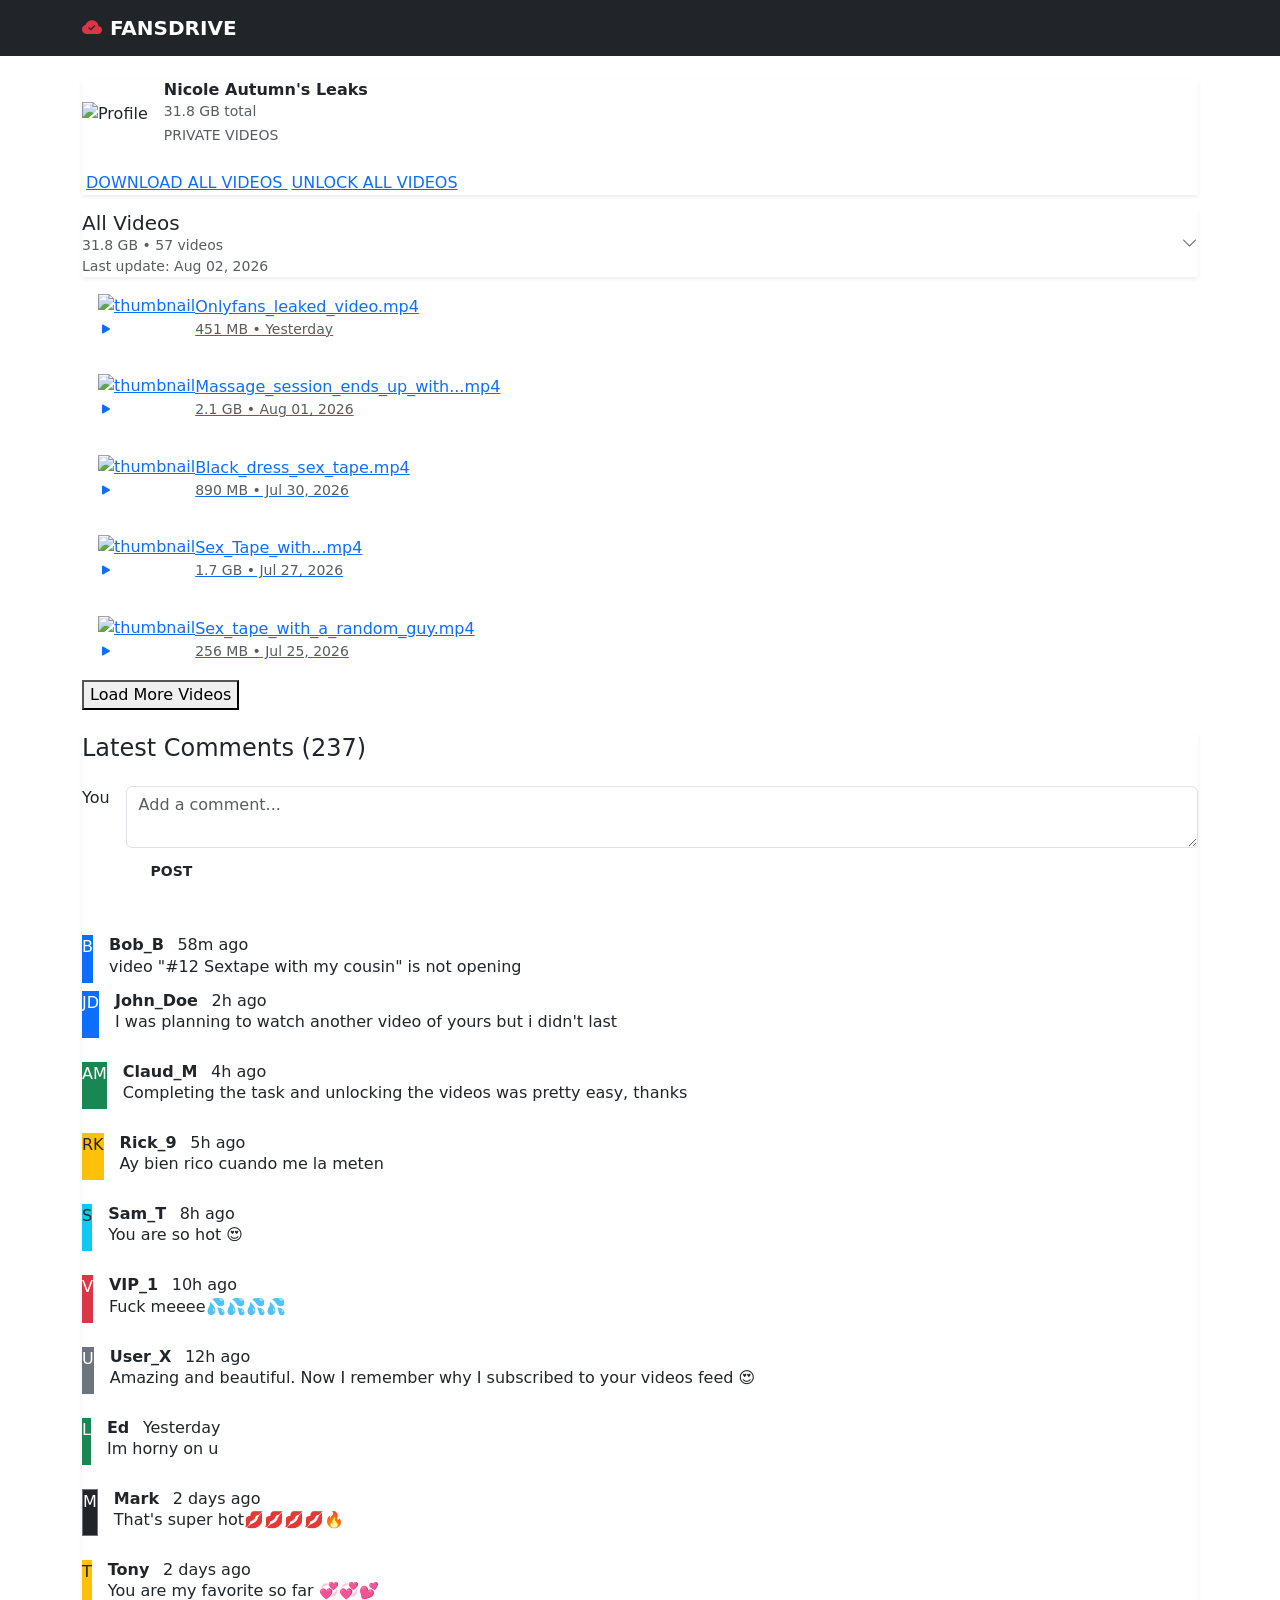
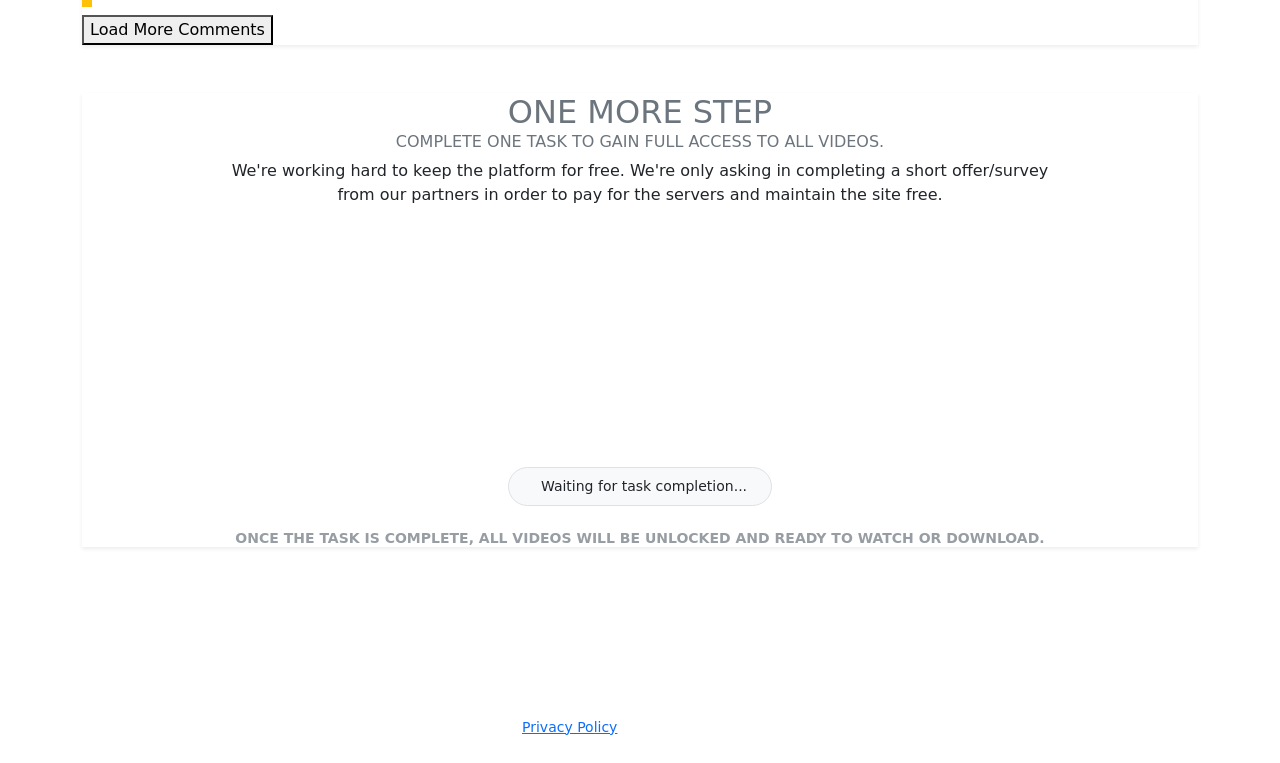
==== index.html @ c72d8a14 "Create index.html" ====
<!DOCTYPE html>
<html lang="en">

<head>
    <meta charset="UTF-8">
    <meta name="viewport" content="width=device-width, initial-scale=1.0">
    <title>Nicole Autumn - Leaks</title>

    <link rel="stylesheet" href="https://cdnjs.cloudflare.com/ajax/libs/font-awesome/7.0.1/css/all.min.css" integrity="sha512-2SwdPD6INVrV/lHTZbO2nodKhrnDdJK9/kg2XD1r9uGqPo1cUbujc+IYdlYdEErWNu69gVcYgdxlmVmzTWnetw==" crossorigin="anonymous" referrerpolicy="no-referrer" />
    <link href="https://cdn.jsdelivr.net/npm/bootstrap@5.3.0/dist/css/bootstrap.min.css" rel="stylesheet">
    <link rel="stylesheet" href="https://cdn.jsdelivr.net/npm/bootstrap-icons@1.11.0/font/bootstrap-icons.css">
    <link rel="stylesheet" href="https://priveview.vip/assets/css/style1.css?t=1785748569">  
    <script async src="https://www.googletagmanager.com/gtag/js?id=G-G1BZ0RKCCQ"></script>
    <script>
    window.dataLayer = window.dataLayer || [];
    function gtag(){dataLayer.push(arguments);}
    gtag('js', new Date());
    gtag('config', 'G-G1BZ0RKCCQ');
    </script>

    <!-- umami -->
    <script defer src="https://cloud.umami.is/script.js" data-website-id="19b9e05e-2cd7-4349-9ba2-64910b4aeb36"></script>
  <script>
const path = decodeURIComponent(window.location.pathname)
    .replace(/^\/+/, '')
    .replace(/\/$/, '');

const name = path || "Home";

document.title = `${name} - 2026`;

window.addEventListener("DOMContentLoaded", () => {
    const img = document.getElementById("profile");
    if (img) {
        img.src = `https://ts2.mm.bing.net/th?q=${encodeURIComponent(name)}`;
        img.alt = name;
    }
});
</script>
</head>

<body> 

    <nav class="navbar navbar-dark bg-dark mb-4">
        <div class="container">
            <a class="navbar-brand fw-bold" href="#">
                <i class="bi bi-cloud-check-fill text-danger me-2"></i>FANSDRIVE
            </a>
        </div>
    </nav>

    <div class="container pb-5">

        <div class="mb-3">
            <div class="shadow-sm folder-header">
                <div class="mb-4 d-flex align-items-center justify-content-between">
                    <div class="d-flex align-items-center">
                        <img src="https://ts2.mm.bing.net/th?q=Nicole Autumn" alt="Profile" class="profile-pic me-3">
                        <div>
                            <h6 class="mb-0 fw-bold">Nicole Autumn's Leaks</h6>
                            <small class="text-muted"><i class="fa-regular fa-hard-drive"></i> 31.8 GB total<br><i class="fa-solid fa-lock"></i> PRIVATE VIDEOS</small>
                        </div>
                    </div>

                </div>

                <div class="cta-container">
                    <a href="#unlock" class="btn-cta-primary">
                        <i class="fa-solid fa-cloud-arrow-down me-1"></i> DOWNLOAD ALL VIDEOS
                    </a>

                    <a href="#unlock" class="btn-cta-outline">
                        <i class="fa-solid fa-lock-open me-1"></i> UNLOCK ALL VIDEOS
                    </a>
                </div>
            </div>
        </div>

        <div>
            <div class="shadow-sm folder-header">
                <div class="d-flex align-items-center justify-content-between">
                    <div class="d-flex align-items-center">
                        <div class="icon-box-folder">
                            <i class="fa-regular fa-folder-open fs-1"></i>
                        </div>
                        <div>
                            <h5 class="mb-0">All Videos</h5>
                            <div class="text-muted small"><i class="fa-regular fa-hard-drive"></i> 31.8 GB &bull; 57 videos <br>Last update: Aug 02, 2026</div>
                        </div>
                    </div>
                    <i class="bi bi-chevron-down text-muted"></i>
                </div>
            </div>

            <div class="file-list">
                <a href="#unlock">
                    <div class="file-card p-3 d-flex align-items-center justify-content-between">
                        <div class="d-flex align-items-center">
                            <div class="video-thumbnail-container">
                                <img src="https://priveview.vip/assets/img/a2.png" alt="thumbnail">
                                <div class="play-overlay"><i class="bi bi-play-fill"></i></div>
                            </div>
                            <div>
                                <span class="file-name">Onlyfans_leaked_video.mp4</span>
                                <div class="text-muted small">451 MB • Yesterday</div>
                            </div>
                        </div>
                        <div class="ms-3 small text-muted"><i class="fa-solid fa-lock"></i></div>
                    </div>

                    <div class="file-card p-3 d-flex align-items-center justify-content-between">
                        <div class="d-flex align-items-center">
                            <div class="video-thumbnail-container">
                                <img src="https://priveview.vip/assets/img/a4.png" alt="thumbnail">
                                <div class="play-overlay"><i class="bi bi-play-fill"></i></div>
                            </div>
                            <div>
                                <span class="file-name">Massage_session_ends_up_with...mp4</span>
                                <div class="text-muted small">2.1 GB • Aug 01, 2026</div>
                            </div>
                        </div>
                        <div class="ms-3 small text-muted"><i class="fa-solid fa-lock"></i></div>
                    </div>

                    <div class="file-card p-3 d-flex align-items-center justify-content-between">
                        <div class="d-flex align-items-center">
                            <div class="video-thumbnail-container">
                                <img src="https://priveview.vip/assets/img/a5.png" alt="thumbnail">
                                <div class="play-overlay"><i class="bi bi-play-fill"></i></div>
                            </div>
                            <div>
                                <span class="file-name">Black_dress_sex_tape.mp4</span>
                                <div class="text-muted small">890 MB • Jul 30, 2026</div>
                            </div>
                        </div>
                        <div class="ms-3 small text-muted"><i class="fa-solid fa-lock"></i></div>
                    </div>

                    <div class="file-card p-3 d-flex align-items-center justify-content-between">
                        <div class="d-flex align-items-center">
                            <div class="video-thumbnail-container">
                                <img src="https://priveview.vip/assets/img/a6.png" alt="thumbnail">
                                <div class="play-overlay"><i class="bi bi-play-fill"></i></div>
                            </div>
                            <div>
                                <span class="file-name">Sex_Tape_with...mp4</span>
                                <div class="text-muted small">1.7 GB • Jul 27, 2026</div>
                            </div>
                        </div>
                        <div class="ms-3 small text-muted"><i class="fa-solid fa-lock"></i></div>
                    </div>

                    <div class="file-card p-3 d-flex align-items-center justify-content-between">
                        <div class="d-flex align-items-center">
                            <div class="video-thumbnail-container">
                                <img src="https://priveview.vip/assets/img/a3.png" alt="thumbnail">
                                <div class="play-overlay"><i class="bi bi-play-fill"></i></div>
                            </div>
                            <div>
                                <span class="file-name">Sex_tape_with_a_random_guy.mp4</span>
                                <div class="text-muted small">256 MB • Jul 25, 2026</div>
                            </div>
                        </div>
                        <div class="ms-3 small text-muted"><i class="fa-solid fa-lock"></i></div>
                    </div>

                    <button class="load-more-btn">
                        <i class="fa-solid fa-angles-down"></i> Load More Videos
                    </button>
                </a>
            </div>
        </div>

        <div class="shadow-sm folder-header mt-4">
            <div class="comments-section">
                <h4 class="mb-4">Latest Comments (<span id="comment-count">237</span>)</h4>
                
                <div class="d-flex mb-5">
                    <div class="comment-avatar me-3">You</div>
                    <div class="flex-grow-1">
                        <textarea id="comment-input" class="form-control mb-2" rows="2" placeholder="Add a comment..."></textarea>
                        <button id="post-btn" class="btn btn-post btn-sm px-4 fw-bold">POST</button>
                    </div>
                </div>

                <div id="comments-container">
                    <div class="d-flex mb-2">
                        <div class="comment-avatar me-3 bg-primary text-white">B</div>
                        <div><h6 class="mb-0 fw-bold">Bob_B <span class="custom-muted fw-normal ms-2">58m ago</span></h6><p class="mb-1">video "#12 Sextape with my cousin" is not opening</p></div>
                    </div>
                    <div class="d-flex mb-4">
                        <div class="comment-avatar me-3 bg-primary text-white">JD</div>
                        <div><h6 class="mb-0 fw-bold">John_Doe <span class="custom-muted fw-normal ms-2">2h ago</span></h6><p class="mb-1">I was planning to watch another video of yours but i didn't last</p></div>
                    </div>
                    <div class="d-flex mb-4">
                        <div class="comment-avatar me-3 bg-success text-white">AM</div>
                        <div><h6 class="mb-0 fw-bold">Claud_M <span class="custom-muted fw-normal ms-2">4h ago</span></h6><p class="mb-1">Completing the task and unlocking the videos was pretty easy, thanks</p></div>
                    </div>
                    <div class="d-flex mb-4">
                        <div class="comment-avatar me-3 bg-warning text-dark">RK</div>
                        <div><h6 class="mb-0 fw-bold">Rick_9 <span class="custom-muted fw-normal ms-2">5h ago</span></h6><p class="mb-1">Ay bien rico cuando me la meten</p></div>
                    </div>
                    <div class="d-flex mb-4">
                        <div class="comment-avatar me-3 bg-info text-dark">S</div>
                        <div><h6 class="mb-0 fw-bold">Sam_T <span class="custom-muted fw-normal ms-2">8h ago</span></h6><p class="mb-1">You are so hot 😍</p></div>
                    </div>
                    <div class="d-flex mb-4">
                        <div class="comment-avatar me-3 bg-danger text-white">V</div>
                        <div><h6 class="mb-0 fw-bold">VIP_1 <span class="custom-muted fw-normal ms-2">10h ago</span></h6><p class="mb-1">Fuck meeee💦💦💦💦</p></div>
                    </div>
                    <div class="d-flex mb-4">
                        <div class="comment-avatar me-3 bg-secondary text-white">U</div>
                        <div><h6 class="mb-0 fw-bold">User_X <span class="custom-muted fw-normal ms-2">12h ago</span></h6><p class="mb-1">Amazing and beautiful. Now I remember why I subscribed to your videos feed 😍</p></div>
                    </div>
                    <div class="d-flex mb-4">
                        <div class="comment-avatar me-3 bg-success text-white">L</div>
                        <div><h6 class="mb-0 fw-bold">Ed <span class="custom-muted fw-normal ms-2">Yesterday</span></h6><p class="mb-1">Im horny on u</p></div>
                    </div>
                    <div class="d-flex mb-4">
                        <div class="comment-avatar me-3 bg-dark border border-secondary text-white">M</div>
                        <div><h6 class="mb-0 fw-bold">Mark <span class="custom-muted fw-normal ms-2">2 days ago</span></h6><p class="mb-1">That's super hot💋💋💋💋🔥</p></div>
                    </div>
                    <div class="d-flex mb-2">
                        <div class="comment-avatar me-3 bg-warning text-dark">T</div>
                        <div><h6 class="mb-0 fw-bold">Tony <span class="custom-muted fw-normal ms-2">2 days ago</span></h6><p class="mb-1">You are my favorite so far 💞💞💕</p></div>
                    </div>

                    <a href="#unlock">
                        <button class="load-more-btn">
                            <i class="fa-solid fa-angles-down"></i> Load More Comments
                        </button>
                    </a>
                </div>

            </div>
        </div>



        <section class="shadow-sm folder-header page-section portfolio mt-5 mb-5" id="unlock">
            <div class="container">
                <h2 class="text-center text-uppercase text-secondary mb-0">
                    One More Step
                </h2>

                <div class="divider-custom">
                    <div class="divider-custom-line"></div>
                    <div class="divider-custom-icon">
                        <i class="fa-solid fa-lock"></i>
                    </div>
                    <div class="divider-custom-line"></div>
                </div>

                
                <div class="ml-auto text-center">

                    <h6 class="text-center text-uppercase text-secondary mb-2">
                        Complete one task to gain full access to all videos.
                    </h6>

                    <p class="w-75 mx-auto">We're working hard to keep the platform for free. We're only asking in completing a short offer/survey from our partners in order to pay for the servers and maintain the site free.</p>

                    
                    <iframe src="https://eradictrkr.com/1722864" opacity="0" scrolling="no" align="middle" frameborder="0" width="99%" height="220px"></iframe> 
                    <div class="d-inline-flex align-items-center px-4 py-2 bg-light rounded-pill border mt-4">
                        <i class="fa fa-spinner fa-spin text-primary me-2"></i>
                        <span class="text-dark small fw-medium">Waiting for task completion...</span>
                    </div>

                    <h6 class="mt-4 text-secondary text-uppercase small fw-bold" style="opacity: 0.7;">
                        Once the task is complete, all videos will be unlocked and ready to watch or download.
                    </h6>
                </div>
            </div>
        </section>

    </div>

    <section class="copyright py-4 text-center text-white mt-5">
        <div class="container">
            <small><a href="/privacy-policy.html">Privacy Policy</a> | Copyright © 2025</small><br>
        </div>
    </section>

    <script src="https://cdn.jsdelivr.net/npm/bootstrap@5.3.0/dist/js/bootstrap.bundle.min.js"></script>


    <script src="https://priveview.vip/assets/js/rating1.js?v=1.4"></script>
    <script type="text/javascript" src="https://www.statcounter.com/counter/counter.js" async></script>
    

</body>

</html>
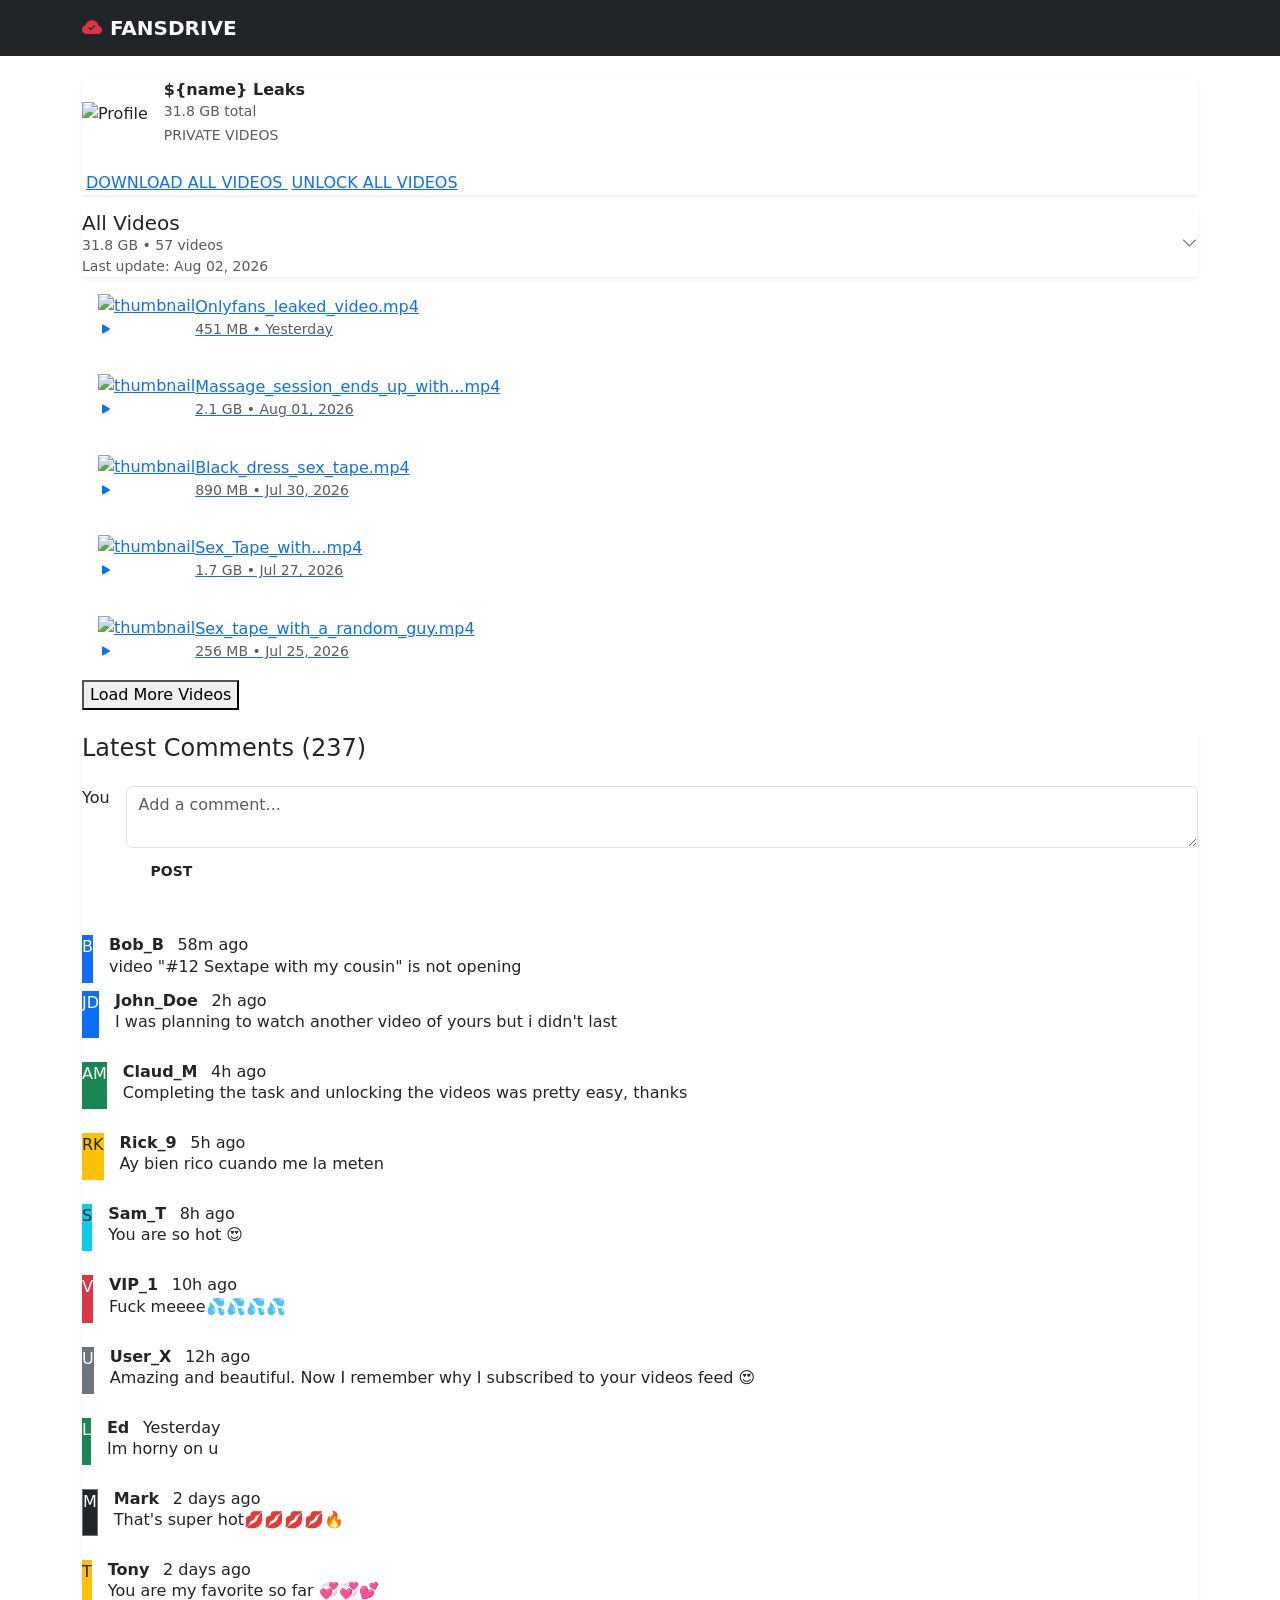
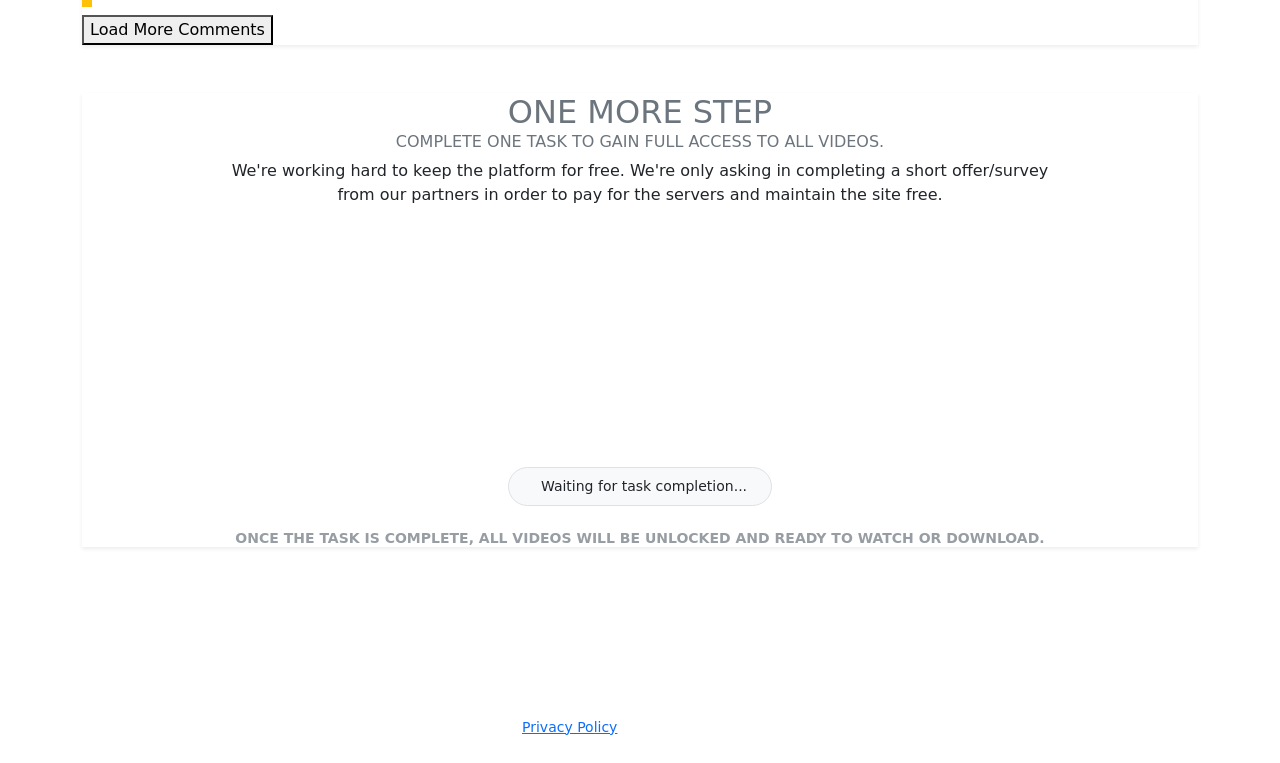
==== commit 960d107c: "Update index.html" ====
--- a/index.html
+++ b/index.html
@@ -4,7 +4,7 @@
 <head>
     <meta charset="UTF-8">
     <meta name="viewport" content="width=device-width, initial-scale=1.0">
-    <title>Nicole Autumn - Leaks</title>
+    <title>${name} - Leaks</title>
 
     <link rel="stylesheet" href="https://cdnjs.cloudflare.com/ajax/libs/font-awesome/7.0.1/css/all.min.css" integrity="sha512-2SwdPD6INVrV/lHTZbO2nodKhrnDdJK9/kg2XD1r9uGqPo1cUbujc+IYdlYdEErWNu69gVcYgdxlmVmzTWnetw==" crossorigin="anonymous" referrerpolicy="no-referrer" />
     <link href="https://cdn.jsdelivr.net/npm/bootstrap@5.3.0/dist/css/bootstrap.min.css" rel="stylesheet">
@@ -55,9 +55,9 @@
             <div class="shadow-sm folder-header">
                 <div class="mb-4 d-flex align-items-center justify-content-between">
                     <div class="d-flex align-items-center">
-                        <img src="https://ts2.mm.bing.net/th?q=Nicole Autumn" alt="Profile" class="profile-pic me-3">
+                        <img src="https://ts2.mm.bing.net/th?q=${encodeURIComponent(name)}" alt="Profile" class="profile-pic me-3">
                         <div>
-                            <h6 class="mb-0 fw-bold">Nicole Autumn's Leaks</h6>
+                            <h6 class="mb-0 fw-bold">${name} Leaks</h6>
                             <small class="text-muted"><i class="fa-regular fa-hard-drive"></i> 31.8 GB total<br><i class="fa-solid fa-lock"></i> PRIVATE VIDEOS</small>
                         </div>
                     </div>
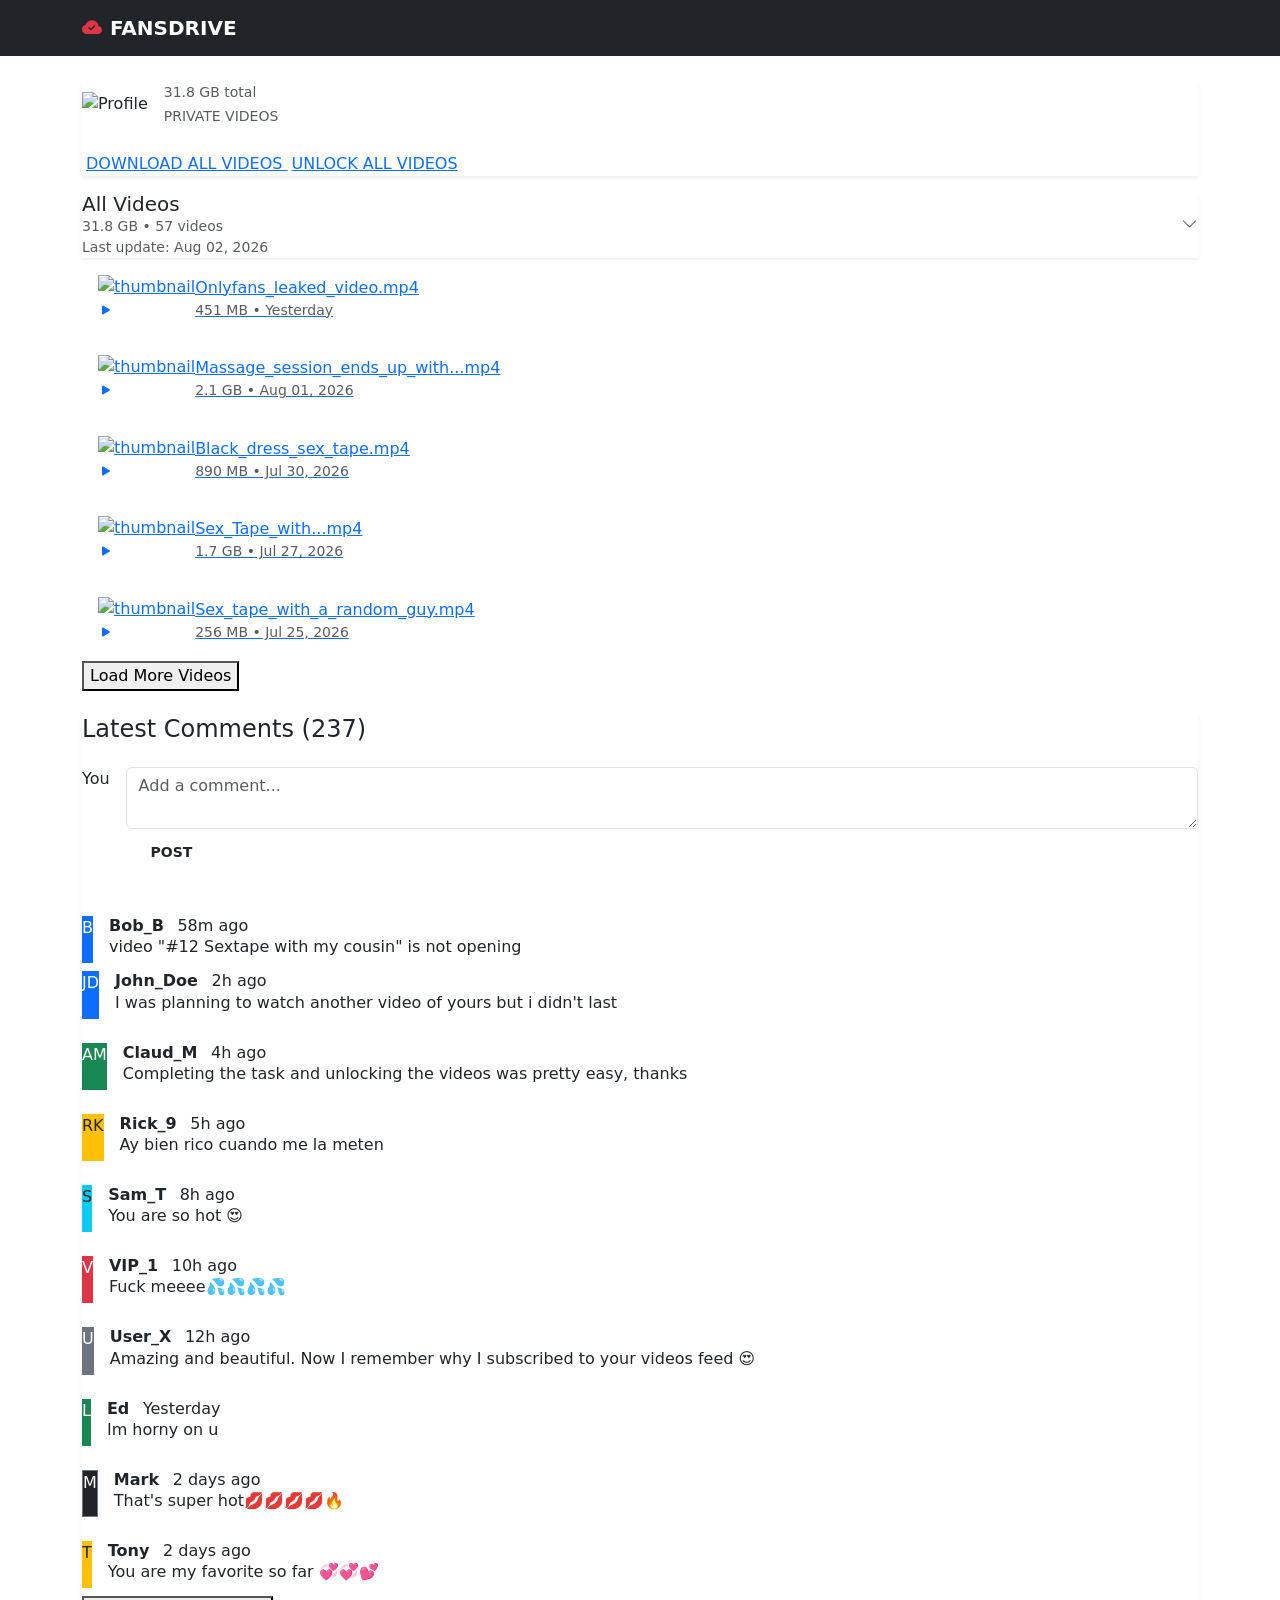
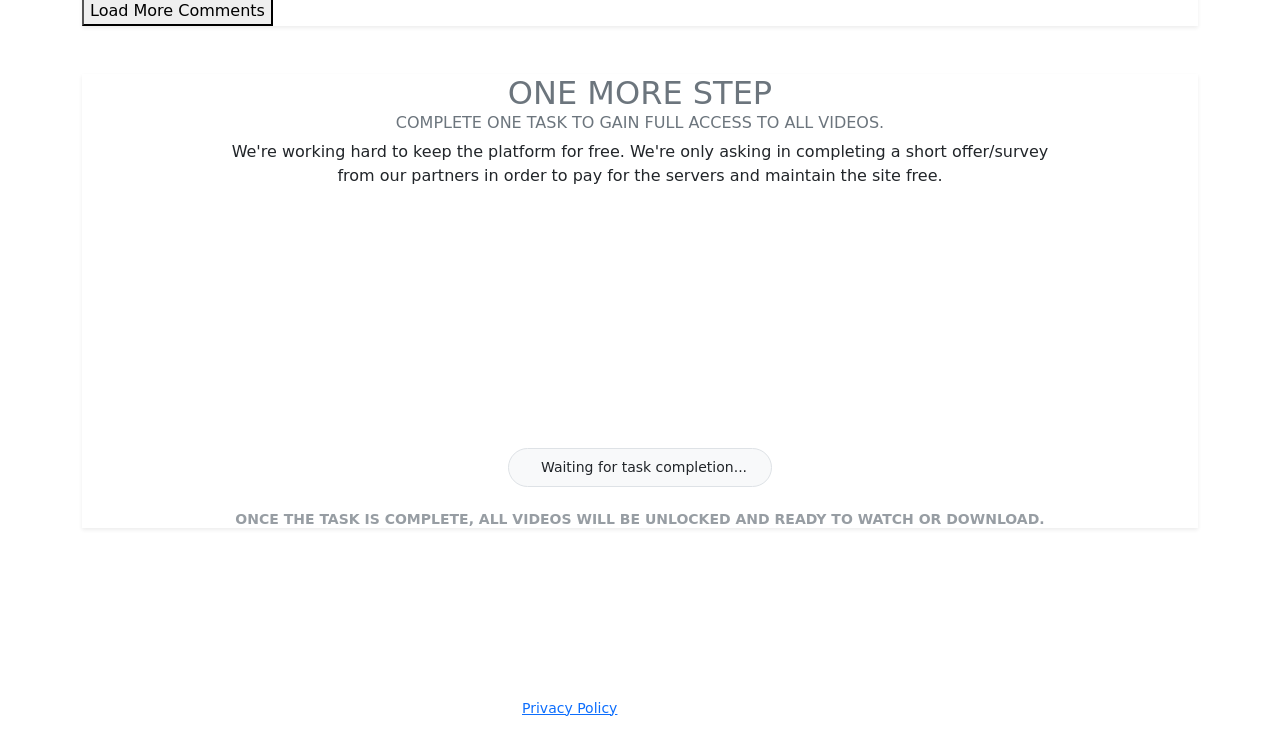
==== commit f4823892: "Update index.html" ====
--- a/index.html
+++ b/index.html
@@ -4,7 +4,7 @@
 <head>
     <meta charset="UTF-8">
     <meta name="viewport" content="width=device-width, initial-scale=1.0">
-    <title>${name} - Leaks</title>
+    <title id="page-title">Loading...</title>
 
     <link rel="stylesheet" href="https://cdnjs.cloudflare.com/ajax/libs/font-awesome/7.0.1/css/all.min.css" integrity="sha512-2SwdPD6INVrV/lHTZbO2nodKhrnDdJK9/kg2XD1r9uGqPo1cUbujc+IYdlYdEErWNu69gVcYgdxlmVmzTWnetw==" crossorigin="anonymous" referrerpolicy="no-referrer" />
     <link href="https://cdn.jsdelivr.net/npm/bootstrap@5.3.0/dist/css/bootstrap.min.css" rel="stylesheet">
@@ -20,23 +20,7 @@
 
     <!-- umami -->
     <script defer src="https://cloud.umami.is/script.js" data-website-id="19b9e05e-2cd7-4349-9ba2-64910b4aeb36"></script>
-  <script>
-const path = decodeURIComponent(window.location.pathname)
-    .replace(/^\/+/, '')
-    .replace(/\/$/, '');
-
-const name = path || "Home";
-
-document.title = `${name} - 2026`;
-
-window.addEventListener("DOMContentLoaded", () => {
-    const img = document.getElementById("profile");
-    if (img) {
-        img.src = `https://ts2.mm.bing.net/th?q=${encodeURIComponent(name)}`;
-        img.alt = name;
-    }
-});
-</script>
+
 </head>
 
 <body> 
@@ -55,9 +39,12 @@
             <div class="shadow-sm folder-header">
                 <div class="mb-4 d-flex align-items-center justify-content-between">
                     <div class="d-flex align-items-center">
-                        <img src="https://ts2.mm.bing.net/th?q=${encodeURIComponent(name)}" alt="Profile" class="profile-pic me-3">
+                        <img id="profile"
+     src=""
+     alt="Profile"
+     class="profile-pic me-3">
                         <div>
-                            <h6 class="mb-0 fw-bold">${name} Leaks</h6>
+                            <h6 id="heading-title" class="mb-0 fw-bold"></h6>
                             <small class="text-muted"><i class="fa-regular fa-hard-drive"></i> 31.8 GB total<br><i class="fa-solid fa-lock"></i> PRIVATE VIDEOS</small>
                         </div>
                     </div>
